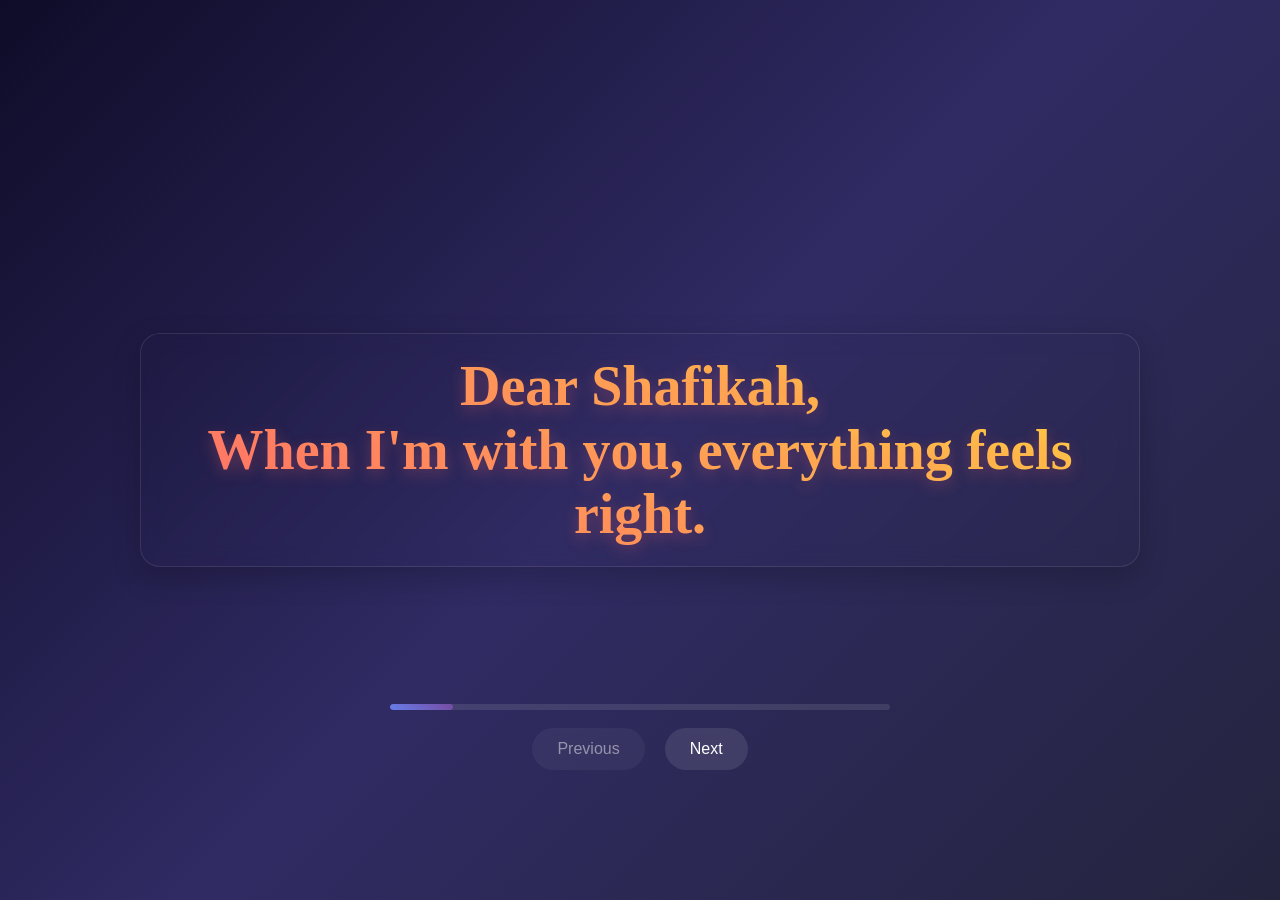
==== poem.html @ 61766a3a "Initial commit" ====
<!DOCTYPE html>
<html lang="en">

<head>
    <meta charset="UTF-8">
    <meta name="viewport" content="width=device-width, initial-scale=1.0">
    <title>Modern Love Letter</title>
    <link rel="stylesheet" href="https://cdnjs.cloudflare.com/ajax/libs/font-awesome/6.4.0/css/all.min.css">
    <link rel="stylesheet" href="CSS/poem.css">
</head>

<body>
    <div class="animation-container">
        <div class="floating-hearts" id="hearts-container"></div>

        <div class="message message-1">
            Dear Shafikah,<br>
            When I'm with you, everything feels right.
        </div>

        <div class="message message-2">
            My favourite part of every day is the time I get to spend with you. <br>
            Though I wish I could meet you in person one day and tell you this face to face.
        </div>

        <div class="message message-3">
            I love hearing you laugh. <br>
            I want to see your smile, hear your voice, and just be close to you.
        </div>

        <div class="message message-4">
            Though we are together, <span class="highlight">I'm never letting you go.</span>
        </div>

        <div class="message message-5">
           i will make sure to always be there for you.
        </div>

        <div class="message message-6">
            <span class="highlight-1">I love you.</span> More than words can express, more than actions can show, <br>
            and more than my heart can contain.
        </div>

        <div class="message message-7">
            So, Happy Birthday my dearest one! <br>
            May this year bring you endless joy, love, and success.
        </div>

        <div class="message message-8">
            With all my love, <br>
            <span class="signature">Mr. President</span>
        </div>

        <div class="progress-bar">
            <div class="progress" id="progress"></div>
        </div>

        <div class="navigation">
            <button class="nav-btn" id="prev-btn">Previous</button>
            <button class="nav-btn" id="next-btn">Next</button>
        </div>
    </div>
    <script src="JS/poem.js"></script>
</body>

</html>
---- CSS/poem.css ----
* {
            margin: 0;
            padding: 0;
            box-sizing: border-box;
        }

        body {
            font-family: 'Poppins', sans-serif;
            background: linear-gradient(135deg, #0f0c29, #302b63, #24243e);
            color: white;
            display: flex;
            justify-content: center;
            align-items: center;
            min-height: 100vh;
            overflow: hidden;
            padding: 20px;
        }
        
        .animation-container {
            width: 90%;
            max-width: 1000px;
            height: 80vh;
            position: relative;
            display: flex;
            flex-direction: column;
            justify-content: center;
            align-items: center;
            perspective: 1000px;
        }
        
        .message {
            position: absolute;
            width: 100%;
            text-align: center;
            opacity: 0;
            transform: translateY(50px);
            transition: all 1s cubic-bezier(0.175, 0.885, 0.32, 1.275);
            padding: 20px;
            border-radius: 20px;
            background: rgba(255, 255, 255, 0.05);
            backdrop-filter: blur(10px);
            box-shadow: 0 10px 30px rgba(0, 0, 0, 0.2);
            border: 1px solid rgba(255, 255, 255, 0.1);
        }
        
        .message.active {
            opacity: 1;
            transform: translateY(0) rotateX(0);
        }
        
        .message-1 {
            font-family: 'Playfair Display', serif;
            font-size: 3.5rem;
            font-weight: 700;
            background: linear-gradient(45deg, #ff6b6b, #ffd93d);
            -webkit-background-clip: text;
            background-clip: text;
            color: transparent;
            text-shadow: 0 5px 15px rgba(255, 107, 107, 0.3);
        }
        
        .message-2 {
            font-size: 2.2rem;
            line-height: 1.6;
            color: #e2e8f0;
        }
        
        .message-3 {
            font-size: 2.4rem;
            color: #a5b4fc;
            font-weight: 500;
        }
        
        .message-4 {
            font-size: 3rem;
            font-weight: 700;
            color: #f0f0f0;
        }
        
        .highlight {
            background: linear-gradient(45deg, #667eea, #764ba2);
            -webkit-background-clip: text;
            background-clip: text;
            color: transparent;
            text-shadow: 0 5px 15px rgba(102, 126, 234, 0.4);
            position: relative;
        }
        
        .highlight::after {
            content: '';
            position: absolute;
            bottom: -5px;
            left: 0;
            width: 100%;
            height: 3px;
            background: linear-gradient(45deg, #667eea, #764ba2);
            border-radius: 3px;
        }
        
        .message-5 {
            font-size: 2.8rem;
            color: #fbbf24;
            font-weight: 600;
        }
        
        .message-6 {
            font-size: 3.2rem;
            font-weight: 700;
        }
        
        .highlight-1 {
            background: linear-gradient(45deg, #ec4899, #f59e0b);
            -webkit-background-clip: text;
            background-clip: text;
            color: transparent;
            text-shadow: 0 5px 15px rgba(236, 72, 153, 0.4);
            position: relative;
            display: inline-block;
        }
        
        .highlight-1::after {
            content: '';
            position: absolute;
            bottom: -5px;
            left: 0;
            width: 100%;
            height: 3px;
            background: linear-gradient(45deg, #ec4899, #f59e0b);
            border-radius: 3px;
        }
        
        .message-7 {
            font-size: 2.8rem;
            background: linear-gradient(45deg, #10b981, #3b82f6);
            -webkit-background-clip: text;
            background-clip: text;
            color: transparent;
            font-weight: 700;
            text-shadow: 0 5px 15px rgba(16, 185, 129, 0.3);
        }
        
        .message-8 {
            font-size: 2.5rem;
            color: #c7d2fe;
            font-weight: 600;
            font-style: italic;
        }
        
        .signature {
            color: #fbbf24;
            font-weight: 700;
            margin-top: 10px;
            display: inline-block;
            position: relative;
        }
        
        .signature::after {
            content: '';
            position: absolute;
            bottom: -3px;
            left: 0;
            width: 100%;
            height: 2px;
            background: #fbbf24;
            border-radius: 2px;
        }
        
        .floating-hearts {
            position: absolute;
            width: 100%;
            height: 100%;
            top: 0;
            left: 0;
            pointer-events: none;
            z-index: -1;
        }
        
        .heart {
            position: absolute;
            width: 20px;
            height: 20px;
            background: linear-gradient(45deg, #ff6b6b, #ff8e8e);
            transform: rotate(45deg);
            opacity: 0;
            animation: float 8s linear infinite;
        }
        
        .heart::before, .heart::after {
            content: '';
            position: absolute;
            width: 20px;
            height: 20px;
            background: linear-gradient(45deg, #ff6b6b, #ff8e8e);
            border-radius: 50%;
        }
        
        .heart::before {
            top: -10px;
            left: 0;
        }
        
        .heart::after {
            top: 0;
            left: -10px;
        }
        
        @keyframes float {
            0% {
                transform: translateY(100vh) rotate(45deg) scale(0);
                opacity: 0;
            }
            10% {
                opacity: 0.7;
            }
            90% {
                opacity: 0.7;
            }
            100% {
                transform: translateY(-100px) rotate(45deg) scale(1);
                opacity: 0;
            }
        }
        
        .progress-bar {
            position: absolute;
            bottom: 100px; /* Moved up to make space for buttons */
            left: 50%;
            transform: translateX(-50%);
            width: 80%;
            max-width: 500px;
            height: 6px;
            background: rgba(255, 255, 255, 0.1);
            border-radius: 10px;
            overflow: hidden;
        }
        
        .progress {
            height: 100%;
            width: 0%;
            background: linear-gradient(45deg, #667eea, #764ba2);
            border-radius: 10px;
            transition: width 0.3s ease;
        }
        
        .navigation {
            position: absolute;
            bottom: 40px; /* Moved further down */
            display: flex;
            gap: 20px;
        }
        
        .nav-btn {
            background: rgba(255, 255, 255, 0.1);
            border: none;
            color: white;
            padding: 12px 25px;
            border-radius: 50px;
            cursor: pointer;
            font-family: 'Poppins', sans-serif;
            font-weight: 500;
            backdrop-filter: blur(10px);
            transition: all 0.3s ease;
            font-size: 1rem;
        }
        
        .nav-btn:hover {
            background: rgba(255, 255, 255, 0.2);
            transform: translateY(-2px);
        }
        
        .nav-btn:disabled {
            opacity: 0.5;
            cursor: not-allowed;
            transform: none;
        }
        
        @media (max-width: 768px) {
            .message-1 {
                font-size: 2.5rem;
            }
            
            .message-2, .message-3, .message-4, .message-5, .message-6, .message-7, .message-8 {
                font-size: 1.8rem;
            }
            
            .animation-container {
                height: 70vh;
            }
            
            .navigation {
                bottom: 30px;
            }
            
            .progress-bar {
                bottom: 80px;
            }
        }
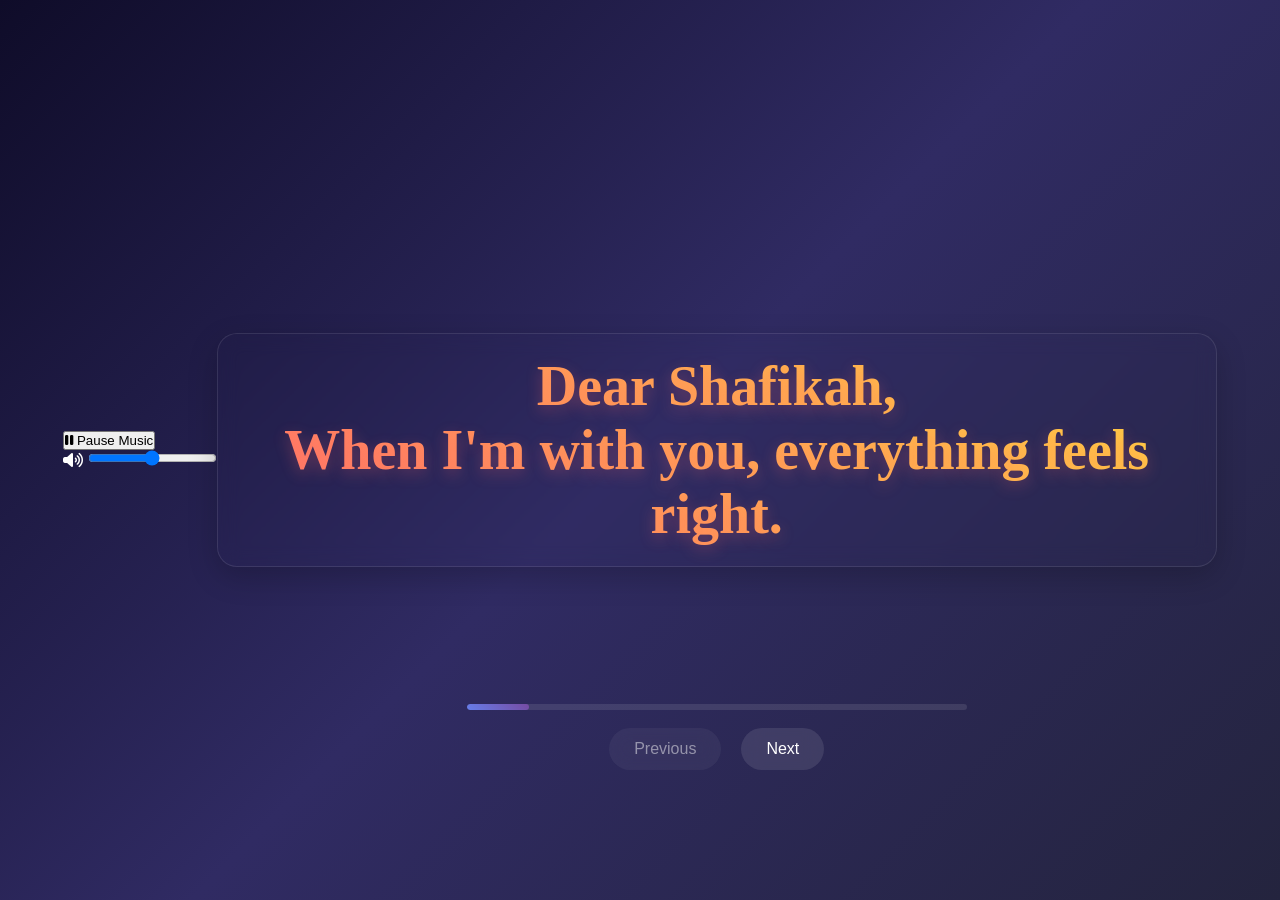
==== commit 91cc8318: "Add music player and update message texts Added a music player with volume control and autoplay func" ====
--- a/poem.html
+++ b/poem.html
@@ -1,6 +1,5 @@
 <!DOCTYPE html>
 <html lang="en">
-
 <head>
     <meta charset="UTF-8">
     <meta name="viewport" content="width=device-width, initial-scale=1.0">
@@ -8,8 +7,24 @@
     <link rel="stylesheet" href="https://cdnjs.cloudflare.com/ajax/libs/font-awesome/6.4.0/css/all.min.css">
     <link rel="stylesheet" href="CSS/poem.css">
 </head>
+<body>
+    <!-- Music Player -->
+    <div class="music-player">
+        <audio id="background-music" loop autoplay>
+            <!-- Replace with your music file -->
+            <source src="Lovers'_Oath.mp3" type="audio/mpeg">
+            Your browser does not support the audio element.
+        </audio>
+        <button id="music-toggle" class="music-btn">
+            <i class="fas fa-pause"></i>
+            <span id="music-status">Pause Music</span>
+        </button>
+        <div class="volume-control">
+            <i class="fas fa-volume-up"></i>
+            <input type="range" id="volume-slider" min="0" max="1" step="0.1" value="0.5">
+        </div>
+    </div>
 
-<body>
     <div class="animation-container">
         <div class="floating-hearts" id="hearts-container"></div>
 
@@ -60,7 +75,8 @@
             <button class="nav-btn" id="next-btn">Next</button>
         </div>
     </div>
+    
+    <!-- IMPORTANT: Use the updated JS file below -->
     <script src="JS/poem.js"></script>
 </body>
-
-</html>+</html>
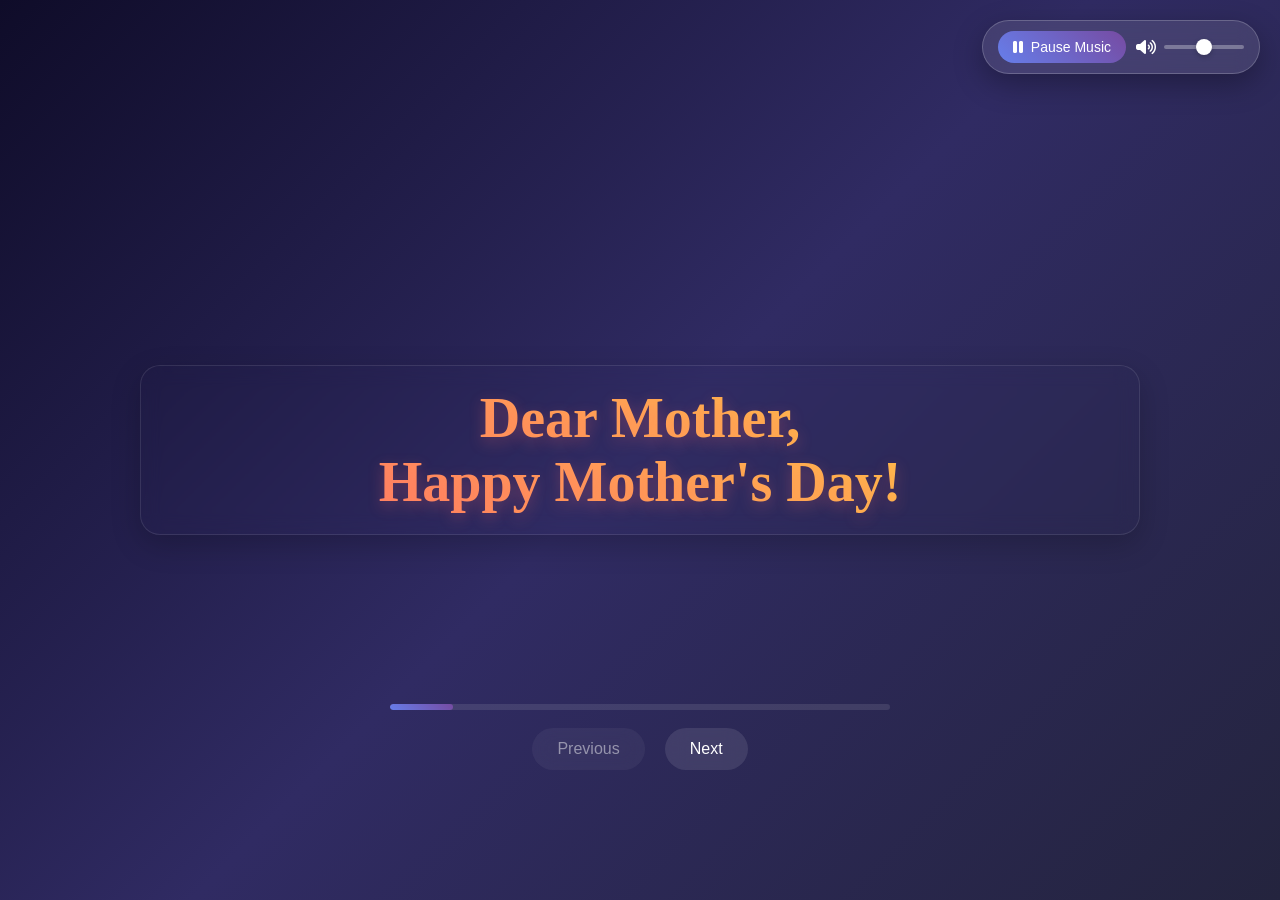
==== commit 97f48ffd: "Update poem for Mother's Day message" ====
--- a/poem.html
+++ b/poem.html
@@ -29,41 +29,43 @@
         <div class="floating-hearts" id="hearts-container"></div>
 
         <div class="message message-1">
-            Dear Shafikah,<br>
-            When I'm with you, everything feels right.
+            Dear Mother, <br>
+            Happy Mother's Day!
         </div>
 
         <div class="message message-2">
-            My favourite part of every day is the time I get to spend with you. <br>
-            Though I wish I could meet you in person one day and tell you this face to face.
+            You are the most amazing person in my life. <br>
+            Your love, support, and guidance have shaped me into who I am today.
         </div>
 
         <div class="message message-3">
-            I love hearing you laugh. <br>
-            I want to see your smile, hear your voice, and just be close to you.
+            I am so grateful for everything you do for me, <br>
+            and I want you to know that <span class="highlight">I will always cherish and love you.</span>
         </div>
 
         <div class="message message-4">
-            Though we are together, <span class="highlight">I'm never letting you go.</span>
+            Thank you for being there for me through thick and thin, <br>
+            and for always believing in me even when I doubted myself.
         </div>
 
         <div class="message message-5">
-           i will make sure to always be there for you.
+            I hope this day is as special as you are, <br>
+            and that you feel loved and appreciated every single day.
         </div>
 
         <div class="message message-6">
-            <span class="highlight-1">I love you.</span> More than words can express, more than actions can show, <br>
-            and more than my heart can contain.
+            I love you more than words can express, <br>
+            and I am so lucky to have you as my mother.
         </div>
 
         <div class="message message-7">
-            So, Happy Birthday my dearest one! <br>
-            May this year bring you endless joy, love, and success.
+            Happy Mother's Day, <br>
+            with all my love and gratitude.
         </div>
 
         <div class="message message-8">
-            With all my love, <br>
-            <span class="signature">Mr. President</span>
+            With Love from your son, <br>
+            <span class="signature">Rizuan</span>
         </div>
 
         <div class="progress-bar">
--- a/CSS/poem.css
+++ b/CSS/poem.css
@@ -1,297 +1,408 @@
 * {
-            margin: 0;
-            padding: 0;
-            box-sizing: border-box;
-        }
-
-        body {
-            font-family: 'Poppins', sans-serif;
-            background: linear-gradient(135deg, #0f0c29, #302b63, #24243e);
-            color: white;
-            display: flex;
-            justify-content: center;
-            align-items: center;
-            min-height: 100vh;
-            overflow: hidden;
-            padding: 20px;
-        }
-        
-        .animation-container {
-            width: 90%;
-            max-width: 1000px;
-            height: 80vh;
-            position: relative;
-            display: flex;
-            flex-direction: column;
-            justify-content: center;
-            align-items: center;
-            perspective: 1000px;
-        }
-        
-        .message {
-            position: absolute;
-            width: 100%;
-            text-align: center;
-            opacity: 0;
-            transform: translateY(50px);
-            transition: all 1s cubic-bezier(0.175, 0.885, 0.32, 1.275);
-            padding: 20px;
-            border-radius: 20px;
-            background: rgba(255, 255, 255, 0.05);
-            backdrop-filter: blur(10px);
-            box-shadow: 0 10px 30px rgba(0, 0, 0, 0.2);
-            border: 1px solid rgba(255, 255, 255, 0.1);
-        }
-        
-        .message.active {
-            opacity: 1;
-            transform: translateY(0) rotateX(0);
-        }
-        
-        .message-1 {
-            font-family: 'Playfair Display', serif;
-            font-size: 3.5rem;
-            font-weight: 700;
-            background: linear-gradient(45deg, #ff6b6b, #ffd93d);
-            -webkit-background-clip: text;
-            background-clip: text;
-            color: transparent;
-            text-shadow: 0 5px 15px rgba(255, 107, 107, 0.3);
-        }
-        
-        .message-2 {
-            font-size: 2.2rem;
-            line-height: 1.6;
-            color: #e2e8f0;
-        }
-        
-        .message-3 {
-            font-size: 2.4rem;
-            color: #a5b4fc;
-            font-weight: 500;
-        }
-        
-        .message-4 {
-            font-size: 3rem;
-            font-weight: 700;
-            color: #f0f0f0;
-        }
-        
-        .highlight {
-            background: linear-gradient(45deg, #667eea, #764ba2);
-            -webkit-background-clip: text;
-            background-clip: text;
-            color: transparent;
-            text-shadow: 0 5px 15px rgba(102, 126, 234, 0.4);
-            position: relative;
-        }
-        
-        .highlight::after {
-            content: '';
-            position: absolute;
-            bottom: -5px;
-            left: 0;
-            width: 100%;
-            height: 3px;
-            background: linear-gradient(45deg, #667eea, #764ba2);
-            border-radius: 3px;
-        }
-        
-        .message-5 {
-            font-size: 2.8rem;
-            color: #fbbf24;
-            font-weight: 600;
-        }
-        
-        .message-6 {
-            font-size: 3.2rem;
-            font-weight: 700;
-        }
-        
-        .highlight-1 {
-            background: linear-gradient(45deg, #ec4899, #f59e0b);
-            -webkit-background-clip: text;
-            background-clip: text;
-            color: transparent;
-            text-shadow: 0 5px 15px rgba(236, 72, 153, 0.4);
-            position: relative;
-            display: inline-block;
-        }
-        
-        .highlight-1::after {
-            content: '';
-            position: absolute;
-            bottom: -5px;
-            left: 0;
-            width: 100%;
-            height: 3px;
-            background: linear-gradient(45deg, #ec4899, #f59e0b);
-            border-radius: 3px;
-        }
-        
-        .message-7 {
-            font-size: 2.8rem;
-            background: linear-gradient(45deg, #10b981, #3b82f6);
-            -webkit-background-clip: text;
-            background-clip: text;
-            color: transparent;
-            font-weight: 700;
-            text-shadow: 0 5px 15px rgba(16, 185, 129, 0.3);
-        }
-        
-        .message-8 {
-            font-size: 2.5rem;
-            color: #c7d2fe;
-            font-weight: 600;
-            font-style: italic;
-        }
-        
-        .signature {
-            color: #fbbf24;
-            font-weight: 700;
-            margin-top: 10px;
-            display: inline-block;
-            position: relative;
-        }
-        
-        .signature::after {
-            content: '';
-            position: absolute;
-            bottom: -3px;
-            left: 0;
-            width: 100%;
-            height: 2px;
-            background: #fbbf24;
-            border-radius: 2px;
-        }
-        
-        .floating-hearts {
-            position: absolute;
-            width: 100%;
-            height: 100%;
-            top: 0;
-            left: 0;
-            pointer-events: none;
-            z-index: -1;
-        }
-        
-        .heart {
-            position: absolute;
-            width: 20px;
-            height: 20px;
-            background: linear-gradient(45deg, #ff6b6b, #ff8e8e);
-            transform: rotate(45deg);
-            opacity: 0;
-            animation: float 8s linear infinite;
-        }
-        
-        .heart::before, .heart::after {
-            content: '';
-            position: absolute;
-            width: 20px;
-            height: 20px;
-            background: linear-gradient(45deg, #ff6b6b, #ff8e8e);
-            border-radius: 50%;
-        }
-        
-        .heart::before {
-            top: -10px;
-            left: 0;
-        }
-        
-        .heart::after {
-            top: 0;
-            left: -10px;
-        }
-        
-        @keyframes float {
-            0% {
-                transform: translateY(100vh) rotate(45deg) scale(0);
-                opacity: 0;
-            }
-            10% {
-                opacity: 0.7;
-            }
-            90% {
-                opacity: 0.7;
-            }
-            100% {
-                transform: translateY(-100px) rotate(45deg) scale(1);
-                opacity: 0;
-            }
-        }
-        
-        .progress-bar {
-            position: absolute;
-            bottom: 100px; /* Moved up to make space for buttons */
-            left: 50%;
-            transform: translateX(-50%);
-            width: 80%;
-            max-width: 500px;
-            height: 6px;
-            background: rgba(255, 255, 255, 0.1);
-            border-radius: 10px;
-            overflow: hidden;
-        }
-        
-        .progress {
-            height: 100%;
-            width: 0%;
-            background: linear-gradient(45deg, #667eea, #764ba2);
-            border-radius: 10px;
-            transition: width 0.3s ease;
-        }
-        
-        .navigation {
-            position: absolute;
-            bottom: 40px; /* Moved further down */
-            display: flex;
-            gap: 20px;
-        }
-        
-        .nav-btn {
-            background: rgba(255, 255, 255, 0.1);
-            border: none;
-            color: white;
-            padding: 12px 25px;
-            border-radius: 50px;
-            cursor: pointer;
-            font-family: 'Poppins', sans-serif;
-            font-weight: 500;
-            backdrop-filter: blur(10px);
-            transition: all 0.3s ease;
-            font-size: 1rem;
-        }
-        
-        .nav-btn:hover {
-            background: rgba(255, 255, 255, 0.2);
-            transform: translateY(-2px);
-        }
-        
-        .nav-btn:disabled {
-            opacity: 0.5;
-            cursor: not-allowed;
-            transform: none;
-        }
-        
-        @media (max-width: 768px) {
-            .message-1 {
-                font-size: 2.5rem;
-            }
-            
-            .message-2, .message-3, .message-4, .message-5, .message-6, .message-7, .message-8 {
-                font-size: 1.8rem;
-            }
-            
-            .animation-container {
-                height: 70vh;
-            }
-            
-            .navigation {
-                bottom: 30px;
-            }
-            
-            .progress-bar {
-                bottom: 80px;
-            }
-        }+    margin: 0;
+    padding: 0;
+    box-sizing: border-box;
+}
+
+body {
+    font-family: 'Poppins', sans-serif;
+    background: linear-gradient(135deg, #0f0c29, #302b63, #24243e);
+    color: white;
+    display: flex;
+    justify-content: center;
+    align-items: center;
+    min-height: 100vh;
+    overflow: hidden;
+    padding: 20px;
+}
+
+.animation-container {
+    width: 90%;
+    max-width: 1000px;
+    height: 80vh;
+    position: relative;
+    display: flex;
+    flex-direction: column;
+    justify-content: center;
+    align-items: center;
+    perspective: 1000px;
+}
+
+.message {
+    position: absolute;
+    width: 100%;
+    text-align: center;
+    opacity: 0;
+    transform: translateY(50px);
+    transition: all 1s cubic-bezier(0.175, 0.885, 0.32, 1.275);
+    padding: 20px;
+    border-radius: 20px;
+    background: rgba(255, 255, 255, 0.05);
+    backdrop-filter: blur(10px);
+    box-shadow: 0 10px 30px rgba(0, 0, 0, 0.2);
+    border: 1px solid rgba(255, 255, 255, 0.1);
+}
+
+.message.active {
+    opacity: 1;
+    transform: translateY(0) rotateX(0);
+}
+
+.message-1 {
+    font-family: 'Playfair Display', serif;
+    font-size: 3.5rem;
+    font-weight: 700;
+    background: linear-gradient(45deg, #ff6b6b, #ffd93d);
+    -webkit-background-clip: text;
+    background-clip: text;
+    color: transparent;
+    text-shadow: 0 5px 15px rgba(255, 107, 107, 0.3);
+}
+
+.message-2 {
+    font-size: 2.2rem;
+    line-height: 1.6;
+    color: #e2e8f0;
+}
+
+.message-3 {
+    font-size: 2.4rem;
+    color: #a5b4fc;
+    font-weight: 500;
+}
+
+.message-4 {
+    font-size: 3rem;
+    font-weight: 700;
+    color: #f0f0f0;
+}
+
+.highlight {
+    background: linear-gradient(45deg, #667eea, #764ba2);
+    -webkit-background-clip: text;
+    background-clip: text;
+    color: transparent;
+    text-shadow: 0 5px 15px rgba(102, 126, 234, 0.4);
+    position: relative;
+}
+
+.highlight::after {
+    content: '';
+    position: absolute;
+    bottom: -5px;
+    left: 0;
+    width: 100%;
+    height: 3px;
+    background: linear-gradient(45deg, #667eea, #764ba2);
+    border-radius: 3px;
+}
+
+.message-5 {
+    font-size: 2.8rem;
+    color: #fbbf24;
+    font-weight: 600;
+}
+
+.message-6 {
+    font-size: 3.2rem;
+    font-weight: 700;
+}
+
+.highlight-1 {
+    background: linear-gradient(45deg, #ec4899, #f59e0b);
+    -webkit-background-clip: text;
+    background-clip: text;
+    color: transparent;
+    text-shadow: 0 5px 15px rgba(236, 72, 153, 0.4);
+    position: relative;
+    display: inline-block;
+}
+
+.highlight-1::after {
+    content: '';
+    position: absolute;
+    bottom: -5px;
+    left: 0;
+    width: 100%;
+    height: 3px;
+    background: linear-gradient(45deg, #ec4899, #f59e0b);
+    border-radius: 3px;
+}
+
+.message-7 {
+    font-size: 2.8rem;
+    background: linear-gradient(45deg, #10b981, #3b82f6);
+    -webkit-background-clip: text;
+    background-clip: text;
+    color: transparent;
+    font-weight: 700;
+    text-shadow: 0 5px 15px rgba(16, 185, 129, 0.3);
+}
+
+.message-8 {
+    font-size: 2.5rem;
+    color: #c7d2fe;
+    font-weight: 600;
+    font-style: italic;
+}
+
+.signature {
+    color: #fbbf24;
+    font-weight: 700;
+    margin-top: 10px;
+    display: inline-block;
+    position: relative;
+}
+
+.signature::after {
+    content: '';
+    position: absolute;
+    bottom: -3px;
+    left: 0;
+    width: 100%;
+    height: 2px;
+    background: #fbbf24;
+    border-radius: 2px;
+}
+
+.floating-hearts {
+    position: absolute;
+    width: 100%;
+    height: 100%;
+    top: 0;
+    left: 0;
+    pointer-events: none;
+    z-index: -1;
+}
+
+.heart {
+    position: absolute;
+    width: 20px;
+    height: 20px;
+    background: linear-gradient(45deg, #ff6b6b, #ff8e8e);
+    transform: rotate(45deg);
+    opacity: 0;
+    animation: float 8s linear infinite;
+}
+
+.heart::before,
+.heart::after {
+    content: '';
+    position: absolute;
+    width: 20px;
+    height: 20px;
+    background: linear-gradient(45deg, #ff6b6b, #ff8e8e);
+    border-radius: 50%;
+}
+
+.heart::before {
+    top: -10px;
+    left: 0;
+}
+
+.heart::after {
+    top: 0;
+    left: -10px;
+}
+
+@keyframes float {
+    0% {
+        transform: translateY(100vh) rotate(45deg) scale(0);
+        opacity: 0;
+    }
+
+    10% {
+        opacity: 0.7;
+    }
+
+    90% {
+        opacity: 0.7;
+    }
+
+    100% {
+        transform: translateY(-100px) rotate(45deg) scale(1);
+        opacity: 0;
+    }
+}
+
+.progress-bar {
+    position: absolute;
+    bottom: 100px;
+    /* Moved up to make space for buttons */
+    left: 50%;
+    transform: translateX(-50%);
+    width: 80%;
+    max-width: 500px;
+    height: 6px;
+    background: rgba(255, 255, 255, 0.1);
+    border-radius: 10px;
+    overflow: hidden;
+}
+
+.progress {
+    height: 100%;
+    width: 0%;
+    background: linear-gradient(45deg, #667eea, #764ba2);
+    border-radius: 10px;
+    transition: width 0.3s ease;
+}
+
+.navigation {
+    position: absolute;
+    bottom: 40px;
+    /* Moved further down */
+    display: flex;
+    gap: 20px;
+}
+
+.nav-btn {
+    background: rgba(255, 255, 255, 0.1);
+    border: none;
+    color: white;
+    padding: 12px 25px;
+    border-radius: 50px;
+    cursor: pointer;
+    font-family: 'Poppins', sans-serif;
+    font-weight: 500;
+    backdrop-filter: blur(10px);
+    transition: all 0.3s ease;
+    font-size: 1rem;
+}
+
+.nav-btn:hover {
+    background: rgba(255, 255, 255, 0.2);
+    transform: translateY(-2px);
+}
+
+.nav-btn:disabled {
+    opacity: 0.5;
+    cursor: not-allowed;
+    transform: none;
+}
+
+@media (max-width: 768px) {
+    .message-1 {
+        font-size: 2.5rem;
+    }
+
+    .message-2,
+    .message-3,
+    .message-4,
+    .message-5,
+    .message-6,
+    .message-7,
+    .message-8 {
+        font-size: 1.8rem;
+    }
+
+    .animation-container {
+        height: 70vh;
+    }
+
+    .navigation {
+        bottom: 30px;
+    }
+
+    .progress-bar {
+        bottom: 80px;
+    }
+}
+
+/* Music Player Styles */
+.music-player {
+    position: fixed;
+    top: 20px;
+    right: 20px;
+    z-index: 1000;
+    background: rgba(255, 255, 255, 0.1);
+    backdrop-filter: blur(10px);
+    border-radius: 50px;
+    padding: 10px 15px;
+    display: flex;
+    align-items: center;
+    gap: 10px;
+    box-shadow: 0 10px 30px rgba(0, 0, 0, 0.3);
+    border: 1px solid rgba(255, 255, 255, 0.2);
+}
+
+.music-btn {
+    background: linear-gradient(45deg, #667eea, #764ba2);
+    color: white;
+    border: none;
+    padding: 8px 15px;
+    border-radius: 25px;
+    cursor: pointer;
+    display: flex;
+    align-items: center;
+    gap: 8px;
+    font-size: 14px;
+    font-weight: 500;
+    transition: all 0.3s ease;
+}
+
+.music-btn:hover {
+    transform: translateY(-2px);
+    box-shadow: 0 5px 20px rgba(102, 126, 234, 0.4);
+}
+
+.music-btn i {
+    font-size: 16px;
+}
+
+.volume-control {
+    display: flex;
+    align-items: center;
+    gap: 8px;
+    color: white;
+}
+
+.volume-control i {
+    font-size: 16px;
+}
+
+#volume-slider {
+    width: 80px;
+    height: 4px;
+    -webkit-appearance: none;
+    appearance: none;
+    background: rgba(255, 255, 255, 0.3);
+    border-radius: 2px;
+    outline: none;
+}
+
+#volume-slider::-webkit-slider-thumb {
+    -webkit-appearance: none;
+    appearance: none;
+    width: 16px;
+    height: 16px;
+    border-radius: 50%;
+    background: white;
+    cursor: pointer;
+    box-shadow: 0 2px 5px rgba(0, 0, 0, 0.2);
+}
+
+#volume-slider::-moz-range-thumb {
+    width: 16px;
+    height: 16px;
+    border-radius: 50%;
+    background: white;
+    cursor: pointer;
+    border: none;
+}
+
+@media (max-width: 768px) {
+    .music-player {
+        top: 10px;
+        right: 10px;
+        padding: 8px 12px;
+    }
+
+    .music-btn {
+        padding: 6px 12px;
+        font-size: 12px;
+    }
+
+    #volume-slider {
+        width: 60px;
+    }
+}
